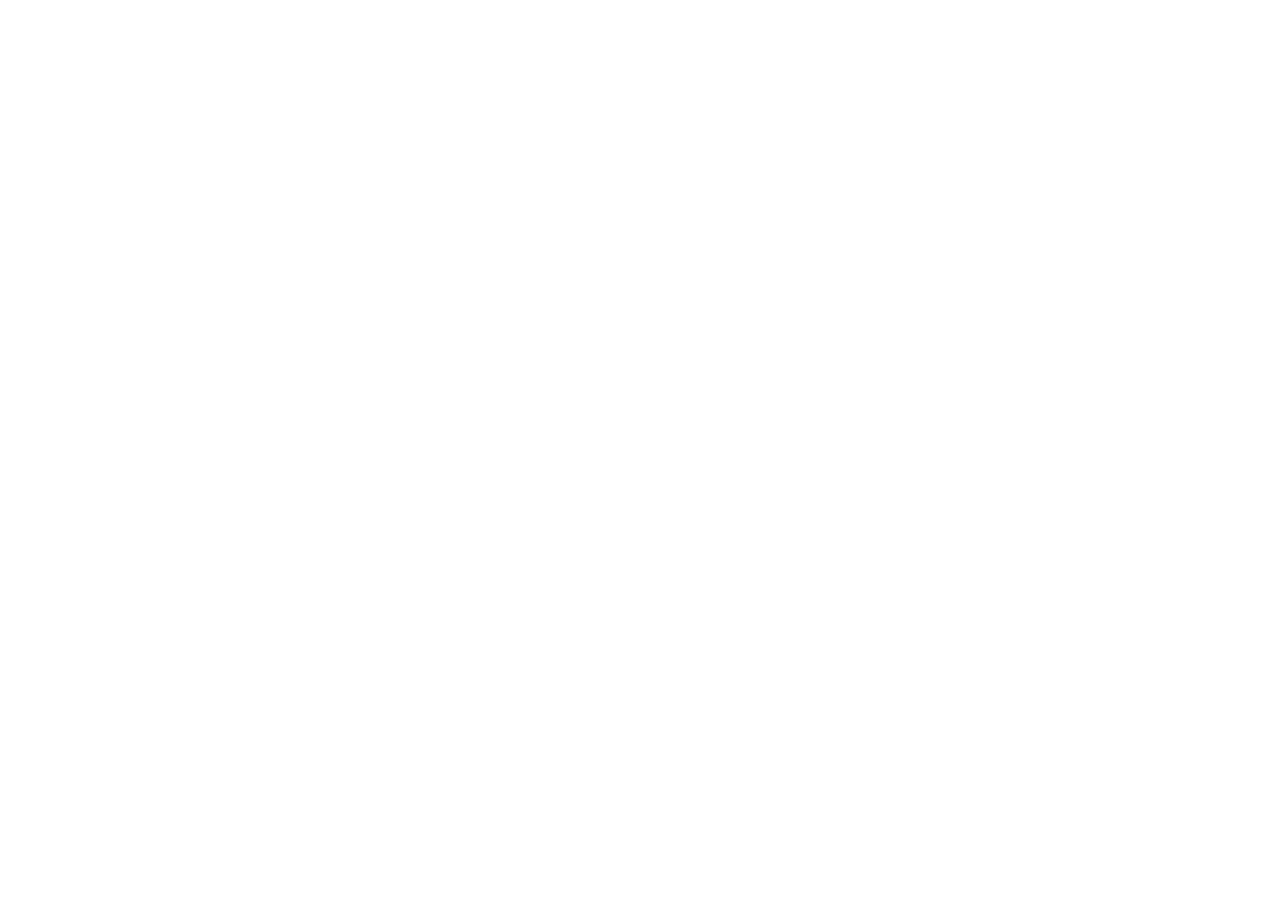
==== cloudiness.html @ aea6e6cf "add files" ====
<!DOCTYPE html>
<html lang="en-US">

  <head>
    <!-- Required meta tags -->
    <meta charset="utf-8">
    <meta name="viewport" content="width=device-width, initial-scale=1, shrink-to-fit=no">
    
    <!-- Bootstrap 4.3.1 CSS stylesheet -->
    <link rel="stylesheet" href="https://stackpath.bootstrapcdn.com/bootstrap/4.3.1/css/bootstrap.min.css" integrity="sha384-ggOyR0iXCbMQv3Xipma34MD+dH/1fQ784/j6cY/iJTQUOhcWr7x9JvoRxT2MZw1T" crossorigin="anonymous">

    <link rel="stylesheet" href="style.css">

    <!-- Insert Title here -->
    <title>Cloudiness</title>
  </head>

  <body>





    <!-- Optional JavaScript -->
    <!-- jQuery first, then Popper.js, then Bootstrap JS -->
    <script src="https://code.jquery.com/jquery-3.3.1.slim.min.js" integrity="sha384-q8i/X+965DzO0rT7abK41JStQIAqVgRVzpbzo5smXKp4YfRvH+8abtTE1Pi6jizo" crossorigin="anonymous"></script>
    <script src="https://cdnjs.cloudflare.com/ajax/libs/popper.js/1.14.7/umd/popper.min.js" integrity="sha384-UO2eT0CpHqdSJQ6hJty5KVphtPhzWj9WO1clHTMGa3JDZwrnQq4sF86dIHNDz0W1" crossorigin="anonymous"></script>
    <script src="https://stackpath.bootstrapcdn.com/bootstrap/4.3.1/js/bootstrap.min.js" integrity="sha384-JjSmVgyd0p3pXB1rRibZUAYoIIy6OrQ6VrjIEaFf/nJGzIxFDsf4x0xIM+B07jRM" crossorigin="anonymous"></script>
  </body>
</html>
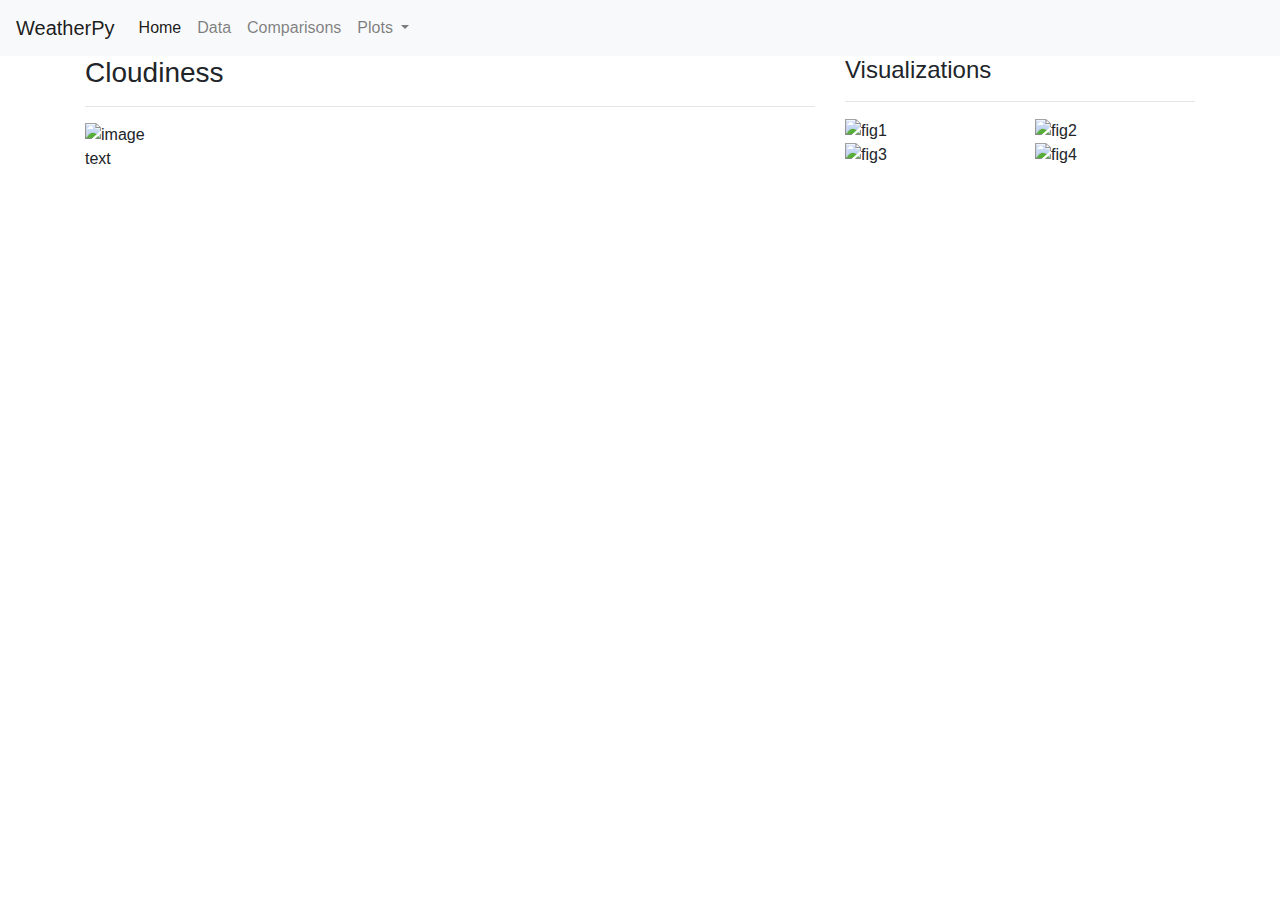
==== commit 29bbe4b6: "update files" ====
--- a/cloudiness.html
+++ b/cloudiness.html
@@ -16,6 +16,87 @@
   </head>
 
   <body>
+    <!-- Insert Navbar -->
+    <nav class="navbar navbar-expand-lg navbar-light bg-light">
+      <!-- add navbar content here -->
+        <a class="navbar-brand" href="#">WeatherPy</a>
+        <button class="navbar-toggler" type="button" data-toggle="collapse" data-target="#navbarNavDropdown" aria-controls="navbarNavDropdown" aria-expanded="false" aria-label="Toggle navigation">
+          <span class="navbar-toggler-icon"></span>
+        </button>
+        <div class="collapse navbar-collapse" id="navbarNavDropdown">
+          <!-- Links -->
+          <ul class="navbar-nav">
+            <li class="nav-item active">
+              <a class="nav-link" href="#">Home <span class="sr-only">(current)</span></a>
+            </li>
+            <li class="nav-item">
+              <a class="nav-link" href="#">Data</a>
+            </li>
+            <li class="nav-item">
+              <a class="nav-link" href="#">Comparisons</a>
+            </li>
+            <li class="nav-item dropdown">
+              <a class="nav-link dropdown-toggle" href="#" id="navbarDropdownMenuLink" role="button" data-toggle="dropdown" aria-haspopup="true" aria-expanded="false">Plots
+              </a>
+              <div class="dropdown-menu" aria-labelledby="navbarDropdownMenuLink">
+                <a class="dropdown-item" href="#">Max Temperature</a>
+                <a class="dropdown-item" href="#">Humidity</a>
+                <a class="dropdown-item" href="#">Cloudiness</a>
+                <a class="dropdown-item" href="#">Wind Speed</a>
+              </div>
+            </li>
+          </ul>
+        </div>
+    </nav>
+
+    <!-- Insert Containers to place plots -->
+    <div class="container">
+      <div class="row">
+        <div class="col-md-8">
+          <h3>Cloudiness</h3>
+          <!-- insert horizontal line -->
+          <hr>
+
+          <!-- insert 1 big pic -->
+          <img src="" alt="image">
+
+          <!-- insert description text -->
+          <p>text</p>
+        </div>
+
+        <div class="col-md-4">
+          <h4>Visualizations</h4>
+          <!-- insert horizontal line -->
+          <hr>
+
+          <!-- insert 2x2 small pics -->
+          <div class="row">
+            <div class="col-md-6">
+              <!-- insert pic 1R-1/2 -->
+              <img src="" alt="fig1">
+            </div>
+
+            <div class="col-md-6">
+              <!-- insert pic 1R-2/2 -->
+              <img src="" alt="fig2">
+            </div>
+          </div>  <!--close row-->
+
+          <div class="row">
+            <div class="col-md-6">
+              <!-- insert pic 2R-1/2 -->
+              <img src="" alt="fig3">
+            </div>
+
+            <div class="col-md-6">
+              <!-- insert pic 2R-2/2 -->
+              <img src="" alt="fig4">
+            </div>
+          </div>  <!--close row-->
+
+        </div>
+      </div>
+    </div>
 
 
 
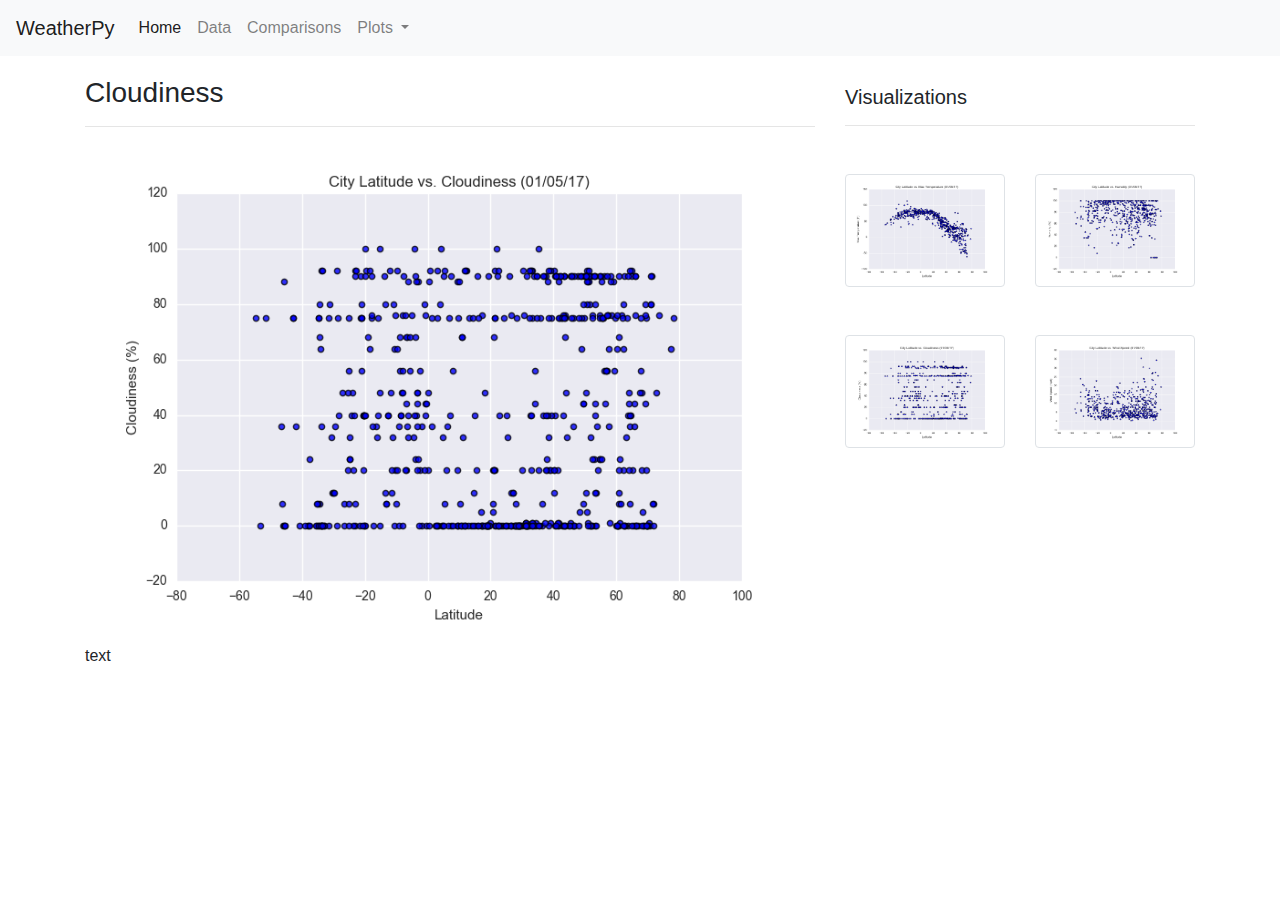
==== commit aed90fbc: "update file" ====
--- a/cloudiness.html
+++ b/cloudiness.html
@@ -19,7 +19,7 @@
     <!-- Insert Navbar -->
     <nav class="navbar navbar-expand-lg navbar-light bg-light">
       <!-- add navbar content here -->
-        <a class="navbar-brand" href="#">WeatherPy</a>
+        <a class="navbar-brand" href="index.html">WeatherPy</a>
         <button class="navbar-toggler" type="button" data-toggle="collapse" data-target="#navbarNavDropdown" aria-controls="navbarNavDropdown" aria-expanded="false" aria-label="Toggle navigation">
           <span class="navbar-toggler-icon"></span>
         </button>
@@ -27,22 +27,22 @@
           <!-- Links -->
           <ul class="navbar-nav">
             <li class="nav-item active">
-              <a class="nav-link" href="#">Home <span class="sr-only">(current)</span></a>
+              <a class="nav-link" href="index.html">Home <span class="sr-only">(current)</span></a>
             </li>
             <li class="nav-item">
-              <a class="nav-link" href="#">Data</a>
+              <a class="nav-link" href="data.html">Data</a>
             </li>
             <li class="nav-item">
-              <a class="nav-link" href="#">Comparisons</a>
+              <a class="nav-link" href="comparison.html">Comparisons</a>
             </li>
             <li class="nav-item dropdown">
               <a class="nav-link dropdown-toggle" href="#" id="navbarDropdownMenuLink" role="button" data-toggle="dropdown" aria-haspopup="true" aria-expanded="false">Plots
               </a>
               <div class="dropdown-menu" aria-labelledby="navbarDropdownMenuLink">
-                <a class="dropdown-item" href="#">Max Temperature</a>
-                <a class="dropdown-item" href="#">Humidity</a>
-                <a class="dropdown-item" href="#">Cloudiness</a>
-                <a class="dropdown-item" href="#">Wind Speed</a>
+                <a class="dropdown-item" href="max_temp.html">Max Temperature</a>
+                <a class="dropdown-item" href="humidity.html">Humidity</a>
+                <a class="dropdown-item" href="cloudiness.html">Cloudiness</a>
+                <a class="dropdown-item" href="wind_speed.html">Wind Speed</a>
               </div>
             </li>
           </ul>
@@ -58,42 +58,44 @@
           <hr>
 
           <!-- insert 1 big pic -->
-          <img src="" alt="image">
+          <img src="assets/images/Fig3.png" class="img-fluid" alt="Latitude vs Cloudiness" title="Latitude vs Cloudiness">
 
           <!-- insert description text -->
           <p>text</p>
         </div>
 
+        <!-- Visualization part -->
         <div class="col-md-4">
-          <h4>Visualizations</h4>
+          <div class="vis-sum">
+            <h5>Visualizations</h5>
+          </div>
           <!-- insert horizontal line -->
           <hr>
 
           <!-- insert 2x2 small pics -->
-          <div class="row">
-            <div class="col-md-6">
+          <div class="row mt-5">
+            <div class="col-4 col-md-6">
               <!-- insert pic 1R-1/2 -->
-              <img src="" alt="fig1">
+              <a href="max_temp.html"><img src="assets/images/Fig1.png" class="img-fluid img-thumbnail" alt="Latitude vs Temperature" title="Latitude vs Temperature"></a>
             </div>
 
-            <div class="col-md-6">
+            <div class="col-4 col-md-6">
               <!-- insert pic 1R-2/2 -->
-              <img src="" alt="fig2">
+              <a href="humidity.html"><img src="assets/images/Fig2.png" class="img-fluid img-thumbnail" alt="Latitude vs Humidity" title="Latitude vs Humidity"></a>
             </div>
           </div>  <!--close row-->
 
-          <div class="row">
-            <div class="col-md-6">
+          <div class="row mt-5">
+            <div class="col-4 col-md-6">
               <!-- insert pic 2R-1/2 -->
-              <img src="" alt="fig3">
+              <a href="cloudiness.html"><img src="assets/images/Fig3.png" class="img-fluid img-thumbnail" alt="Latitude vs Cloudiness" title="Latitude vs Cloudiness"></a>
             </div>
 
-            <div class="col-md-6">
+            <div class="col-4 col-md-6">
               <!-- insert pic 2R-2/2 -->
-              <img src="" alt="fig4">
+              <a href="wind_speed.html"><img src="assets/images/Fig4.png" class="img-fluid img-thumbnail" alt="Latitude vs Wind Speed" title="Latitude vs Wind Speed"></a>
             </div>
           </div>  <!--close row-->
-
         </div>
       </div>
     </div>
--- a/style.css
+++ b/style.css
@@ -0,0 +1,8 @@
+.navbar {
+  margin-bottom: 20px;
+}
+
+.vis-sum {
+  padding-top: 8.5px;
+}
+
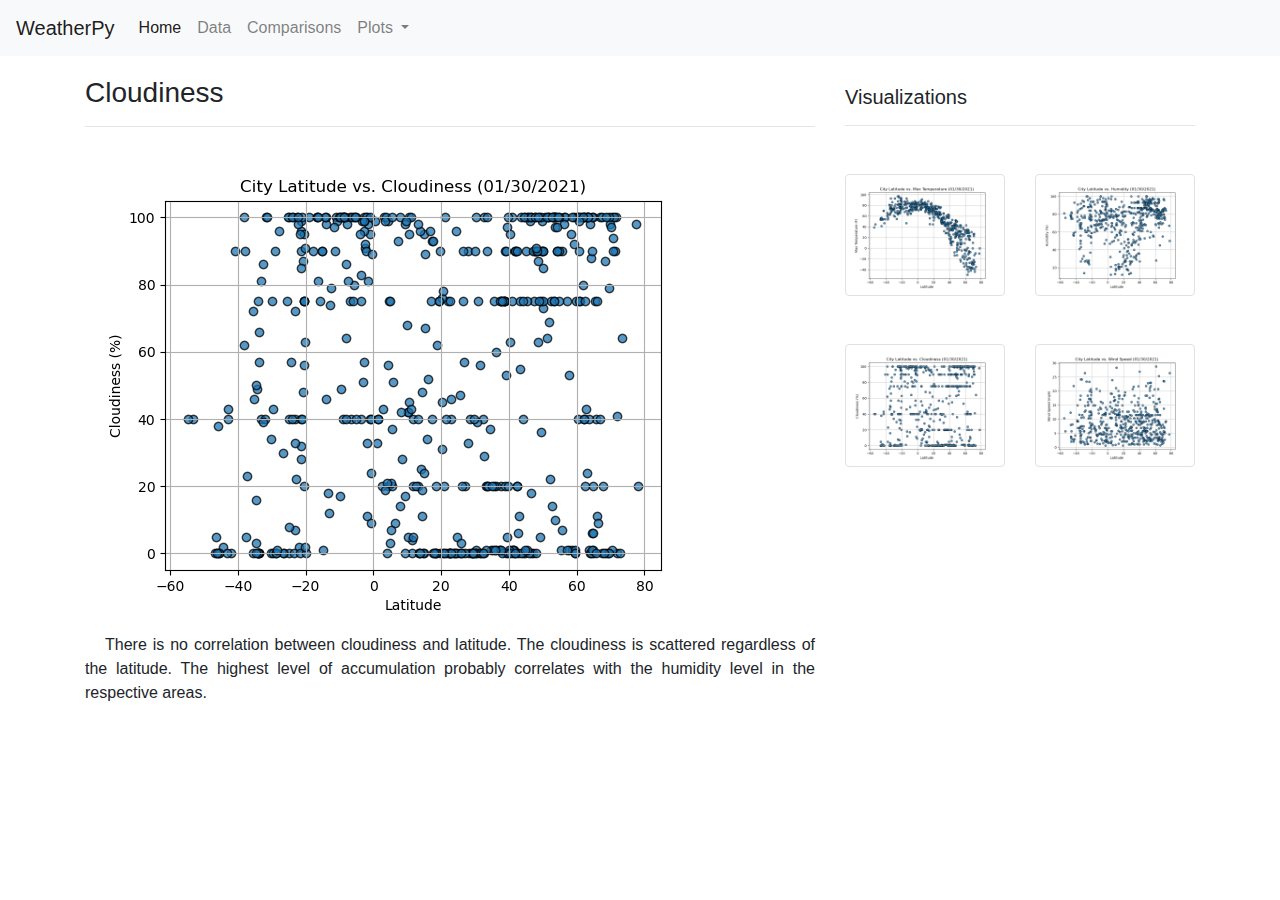
==== commit ada45aaf: "update file" ====
--- a/cloudiness.html
+++ b/cloudiness.html
@@ -58,10 +58,10 @@
           <hr>
 
           <!-- insert 1 big pic -->
-          <img src="assets/images/Fig3.png" class="img-fluid" alt="Latitude vs Cloudiness" title="Latitude vs Cloudiness">
+          <img src="assets/images/CloudsLat.png" class="img-fluid" alt="Latitude vs Cloudiness" title="Latitude vs Cloudiness">
 
           <!-- insert description text -->
-          <p>text</p>
+          <p>There is no correlation between cloudiness and latitude. The cloudiness is scattered regardless of the latitude. The highest level of accumulation probably correlates with the humidity level in the respective areas.</p>
         </div>
 
         <!-- Visualization part -->
@@ -76,24 +76,24 @@
           <div class="row mt-5">
             <div class="col-4 col-md-6">
               <!-- insert pic 1R-1/2 -->
-              <a href="max_temp.html"><img src="assets/images/Fig1.png" class="img-fluid img-thumbnail" alt="Latitude vs Temperature" title="Latitude vs Temperature"></a>
+              <a href="max_temp.html"><img src="assets/images/MaxTempLat.png" class="img-fluid img-thumbnail" alt="Latitude vs Temperature" title="Latitude vs Temperature"></a>
             </div>
 
             <div class="col-4 col-md-6">
               <!-- insert pic 1R-2/2 -->
-              <a href="humidity.html"><img src="assets/images/Fig2.png" class="img-fluid img-thumbnail" alt="Latitude vs Humidity" title="Latitude vs Humidity"></a>
+              <a href="humidity.html"><img src="assets/images/HumidLat.png" class="img-fluid img-thumbnail" alt="Latitude vs Humidity" title="Latitude vs Humidity"></a>
             </div>
           </div>  <!--close row-->
 
           <div class="row mt-5">
             <div class="col-4 col-md-6">
               <!-- insert pic 2R-1/2 -->
-              <a href="cloudiness.html"><img src="assets/images/Fig3.png" class="img-fluid img-thumbnail" alt="Latitude vs Cloudiness" title="Latitude vs Cloudiness"></a>
+              <a href="cloudiness.html"><img src="assets/images/CloudsLat.png" class="img-fluid img-thumbnail" alt="Latitude vs Cloudiness" title="Latitude vs Cloudiness"></a>
             </div>
 
             <div class="col-4 col-md-6">
               <!-- insert pic 2R-2/2 -->
-              <a href="wind_speed.html"><img src="assets/images/Fig4.png" class="img-fluid img-thumbnail" alt="Latitude vs Wind Speed" title="Latitude vs Wind Speed"></a>
+              <a href="wind_speed.html"><img src="assets/images/WindLat.png" class="img-fluid img-thumbnail" alt="Latitude vs Wind Speed" title="Latitude vs Wind Speed"></a>
             </div>
           </div>  <!--close row-->
         </div>
--- a/style.css
+++ b/style.css
@@ -1,8 +1,31 @@
 .navbar {
   margin-bottom: 20px;
+}
+
+p {
+  text-align: justify;
+  padding-top: 10px;
+  text-indent: 20px;
+}
+
+.img-in-text {
+  float: left;
+  margin: 7px 7px 7px 0;
+  width: 350px;
 }
 
 .vis-sum {
   padding-top: 8.5px;
 }
 
+/* add style to the Data table */
+table {
+  margin-top: 20px;
+  margin-bottom: 50px;    
+}
+
+td, th {
+  padding: 10px;
+  text-align: center;
+}
+
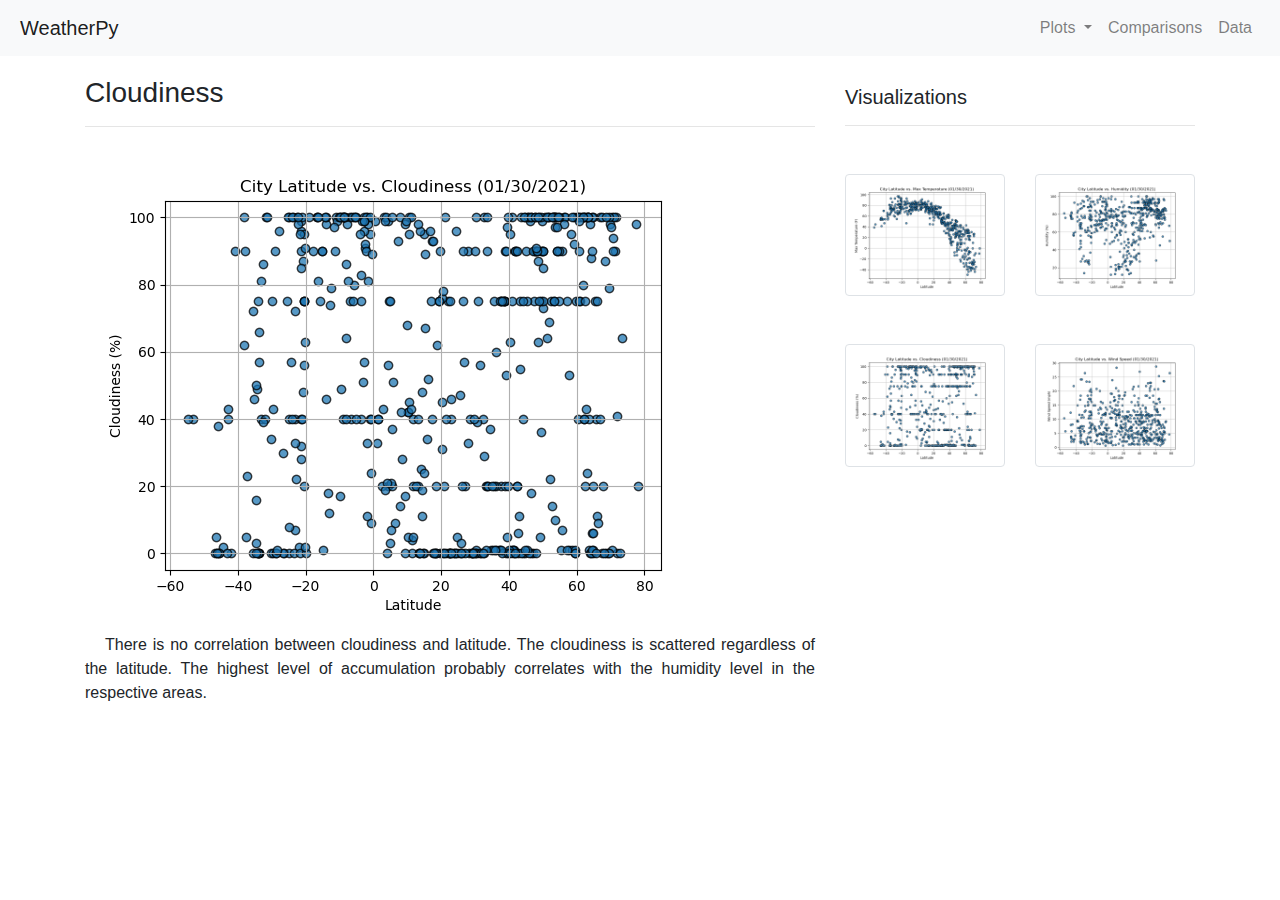
==== commit 9bc9b703: "update files" ====
--- a/cloudiness.html
+++ b/cloudiness.html
@@ -25,16 +25,7 @@
         </button>
         <div class="collapse navbar-collapse" id="navbarNavDropdown">
           <!-- Links -->
-          <ul class="navbar-nav">
-            <li class="nav-item active">
-              <a class="nav-link" href="index.html">Home <span class="sr-only">(current)</span></a>
-            </li>
-            <li class="nav-item">
-              <a class="nav-link" href="data.html">Data</a>
-            </li>
-            <li class="nav-item">
-              <a class="nav-link" href="comparison.html">Comparisons</a>
-            </li>
+          <ul class="navbar-nav ml-auto">
             <li class="nav-item dropdown">
               <a class="nav-link dropdown-toggle" href="#" id="navbarDropdownMenuLink" role="button" data-toggle="dropdown" aria-haspopup="true" aria-expanded="false">Plots
               </a>
@@ -45,9 +36,16 @@
                 <a class="dropdown-item" href="wind_speed.html">Wind Speed</a>
               </div>
             </li>
+            <li class="nav-item">
+              <a class="nav-link" href="comparison.html">Comparisons</a>
+            </li>
+            <li class="nav-item">
+              <a class="nav-link" href="data.html">Data</a>
+            </li>
           </ul>
         </div>
     </nav>
+    
 
     <!-- Insert Containers to place plots -->
     <div class="container">
--- a/style.css
+++ b/style.css
@@ -1,5 +1,7 @@
 .navbar {
   margin-bottom: 20px;
+  padding-left: 20px;
+  padding-right: 20px;
 }
 
 p {
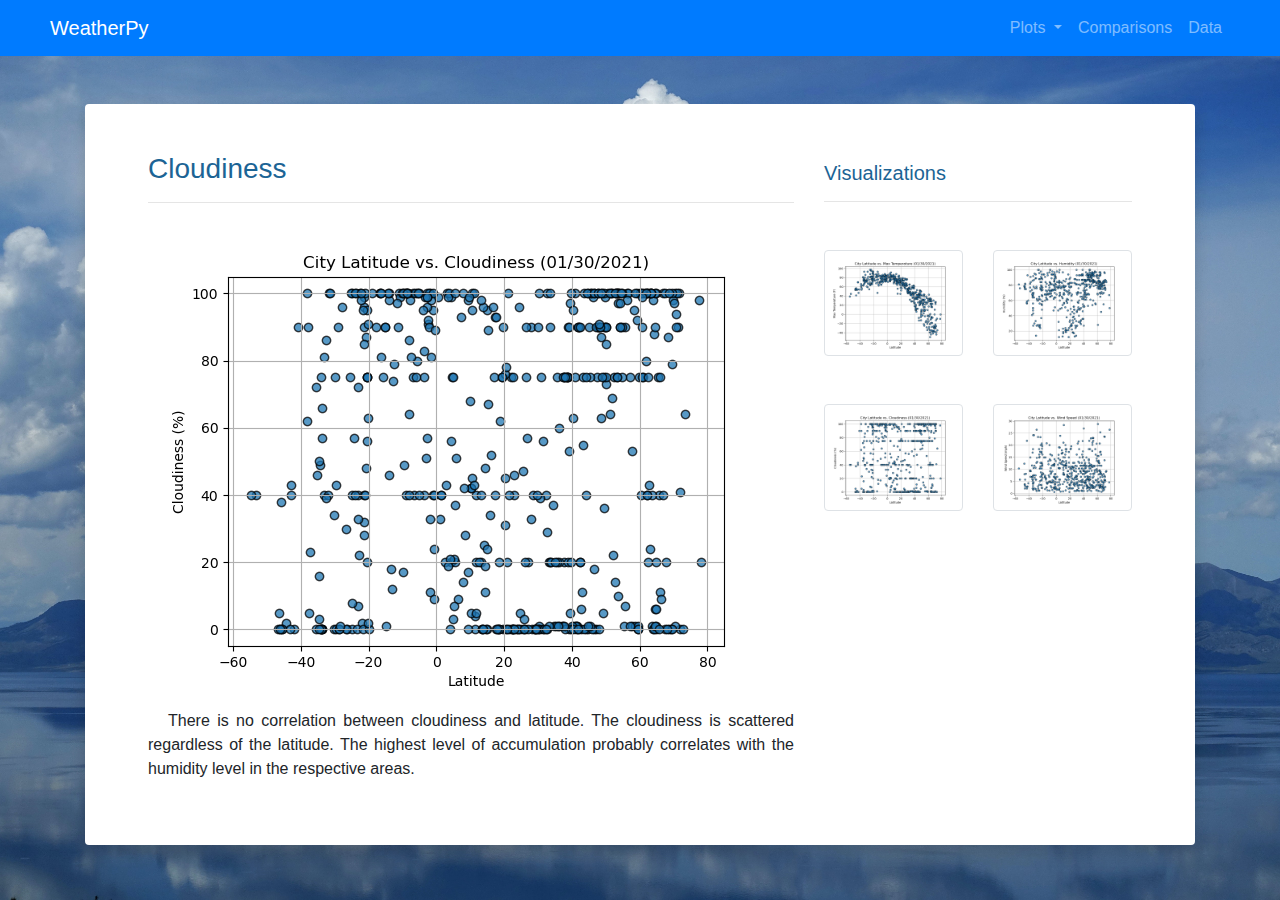
==== commit 745ddb84: "update files" ====
--- a/cloudiness.html
+++ b/cloudiness.html
@@ -17,7 +17,7 @@
 
   <body>
     <!-- Insert Navbar -->
-    <nav class="navbar navbar-expand-lg navbar-light bg-light">
+    <nav class="navbar navbar-expand-lg navbar navbar-dark bg-primary">
       <!-- add navbar content here -->
         <a class="navbar-brand" href="index.html">WeatherPy</a>
         <button class="navbar-toggler" type="button" data-toggle="collapse" data-target="#navbarNavDropdown" aria-controls="navbarNavDropdown" aria-expanded="false" aria-label="Toggle navigation">
@@ -46,60 +46,62 @@
         </div>
     </nav>
     
+    <div class="container">
+      <div class="card border-0 shadow my-5">
+        <div class="card-body p-5">
+          <!-- Insert Containers to place plots -->
+          <div class="container">
+            <div class="row">
+              <div class="col-md-8">
+                <h3>Cloudiness</h3>
+                <!-- insert horizontal line -->
+                <hr>
 
-    <!-- Insert Containers to place plots -->
-    <div class="container">
-      <div class="row">
-        <div class="col-md-8">
-          <h3>Cloudiness</h3>
-          <!-- insert horizontal line -->
-          <hr>
+                <!-- insert 1 big pic -->
+                <img src="assets/images/CloudsLat.png" class="img-fluid" alt="Latitude vs Cloudiness" title="Latitude vs Cloudiness">
 
-          <!-- insert 1 big pic -->
-          <img src="assets/images/CloudsLat.png" class="img-fluid" alt="Latitude vs Cloudiness" title="Latitude vs Cloudiness">
+                <!-- insert description text -->
+                <p>There is no correlation between cloudiness and latitude. The cloudiness is scattered regardless of the latitude. The highest level of accumulation probably correlates with the humidity level in the respective areas.</p>
+              </div>
 
-          <!-- insert description text -->
-          <p>There is no correlation between cloudiness and latitude. The cloudiness is scattered regardless of the latitude. The highest level of accumulation probably correlates with the humidity level in the respective areas.</p>
-        </div>
+              <!-- Visualization part -->
+              <div class="col-md-4">
+                <div class="vis-sum">
+                  <h5>Visualizations</h5>
+                </div>
+                <!-- insert horizontal line -->
+                <hr>
 
-        <!-- Visualization part -->
-        <div class="col-md-4">
-          <div class="vis-sum">
-            <h5>Visualizations</h5>
+                <!-- insert 2x2 small pics -->
+                <div class="row mt-5">
+                  <div class="col-4 col-md-6">
+                    <!-- insert pic 1R-1/2 -->
+                    <a href="max_temp.html"><img src="assets/images/MaxTempLat.png" class="img-fluid img-thumbnail" alt="Latitude vs Temperature" title="Latitude vs Temperature"></a>
+                  </div>
+
+                  <div class="col-4 col-md-6">
+                    <!-- insert pic 1R-2/2 -->
+                    <a href="humidity.html"><img src="assets/images/HumidLat.png" class="img-fluid img-thumbnail" alt="Latitude vs Humidity" title="Latitude vs Humidity"></a>
+                  </div>
+                </div> 
+
+                <div class="row mt-5">
+                  <div class="col-4 col-md-6">
+                    <!-- insert pic 2R-1/2 -->
+                    <a href="cloudiness.html"><img src="assets/images/CloudsLat.png" class="img-fluid img-thumbnail" alt="Latitude vs Cloudiness" title="Latitude vs Cloudiness"></a>
+                  </div>
+
+                  <div class="col-4 col-md-6">
+                    <!-- insert pic 2R-2/2 -->
+                    <a href="wind_speed.html"><img src="assets/images/WindLat.png" class="img-fluid img-thumbnail" alt="Latitude vs Wind Speed" title="Latitude vs Wind Speed"></a>
+                  </div>
+                </div>
+              </div>
+            </div>
           </div>
-          <!-- insert horizontal line -->
-          <hr>
-
-          <!-- insert 2x2 small pics -->
-          <div class="row mt-5">
-            <div class="col-4 col-md-6">
-              <!-- insert pic 1R-1/2 -->
-              <a href="max_temp.html"><img src="assets/images/MaxTempLat.png" class="img-fluid img-thumbnail" alt="Latitude vs Temperature" title="Latitude vs Temperature"></a>
-            </div>
-
-            <div class="col-4 col-md-6">
-              <!-- insert pic 1R-2/2 -->
-              <a href="humidity.html"><img src="assets/images/HumidLat.png" class="img-fluid img-thumbnail" alt="Latitude vs Humidity" title="Latitude vs Humidity"></a>
-            </div>
-          </div>  <!--close row-->
-
-          <div class="row mt-5">
-            <div class="col-4 col-md-6">
-              <!-- insert pic 2R-1/2 -->
-              <a href="cloudiness.html"><img src="assets/images/CloudsLat.png" class="img-fluid img-thumbnail" alt="Latitude vs Cloudiness" title="Latitude vs Cloudiness"></a>
-            </div>
-
-            <div class="col-4 col-md-6">
-              <!-- insert pic 2R-2/2 -->
-              <a href="wind_speed.html"><img src="assets/images/WindLat.png" class="img-fluid img-thumbnail" alt="Latitude vs Wind Speed" title="Latitude vs Wind Speed"></a>
-            </div>
-          </div>  <!--close row-->
         </div>
       </div>
     </div>
-
-
-
 
 
     <!-- Optional JavaScript -->
--- a/style.css
+++ b/style.css
@@ -1,9 +1,32 @@
+/* set a background image */
+body {
+  background: url('assets/images/bg-img-unsplash.jpg') no-repeat center center fixed;
+  -webkit-background-size: cover;
+  -moz-background-size: cover;
+  background-size: cover;
+  -o-background-size: cover;
+}
+
+/* change the color of active or hovered links */
+.navbar-dark .nav-item.active .nav-link,
+.navbar-dark .nav-item:focus .nav-link,
+.navbar-dark .nav-item:hover .nav-link {
+  color:white;
+  background:cornflowerblue;
+}
+
 .navbar {
   margin-bottom: 20px;
-  padding-left: 20px;
-  padding-right: 20px;
+  padding-left: 50px;
+  padding-right: 50px;
 }
 
+/* change color of headings */
+h3, h5 {
+  color:rgb(28,100,149);
+} 
+
+/* add style to text */
 p {
   text-align: justify;
   padding-top: 10px;
@@ -14,6 +37,11 @@
   float: left;
   margin: 7px 7px 7px 0;
   width: 350px;
+}
+
+/* add hover style over picture preview */
+a:hover img {
+  border: 1px solid;
 }
 
 .vis-sum {
